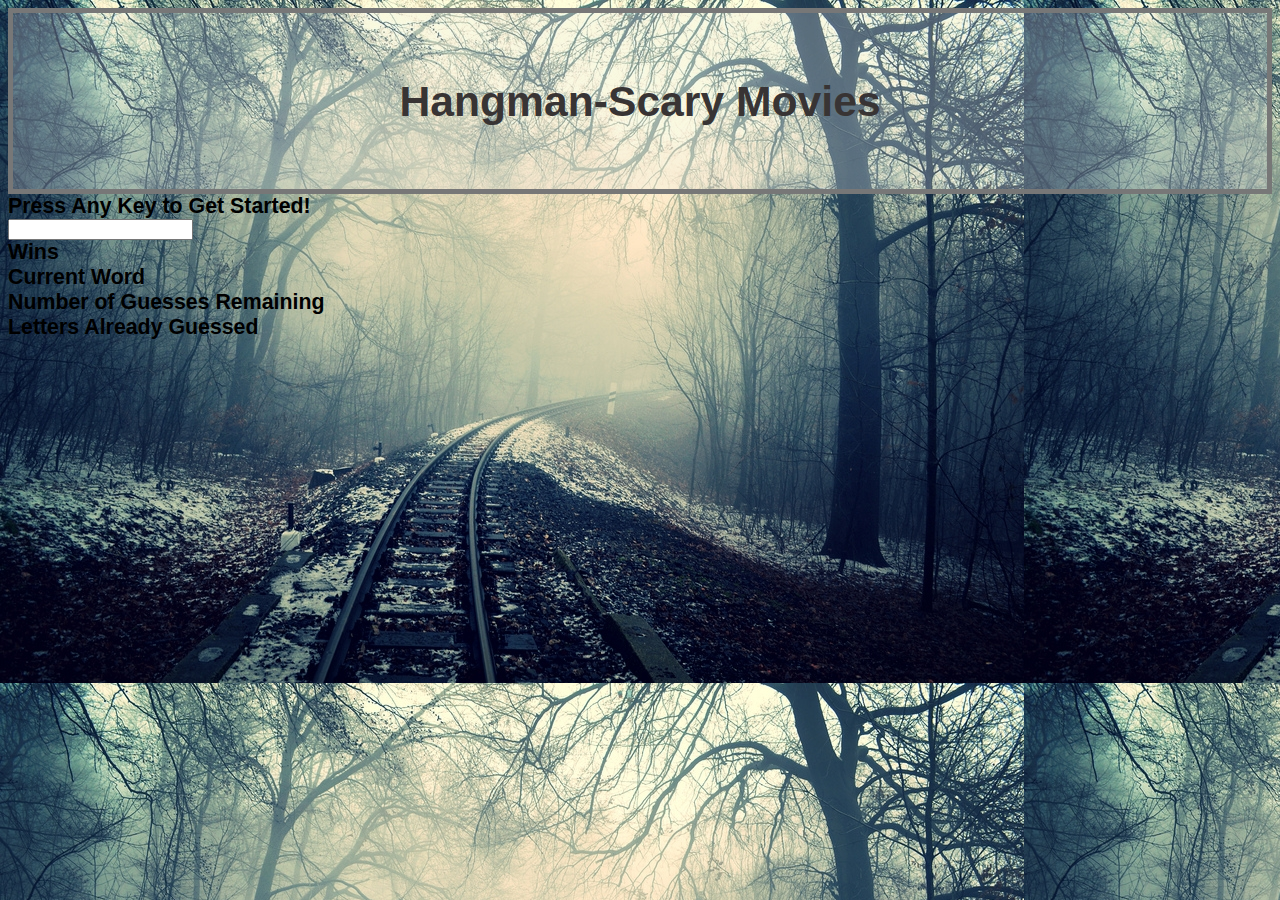
==== index.html @ 4099282a "update4" ====
<html>
    <head>
        <title>Hangman Game</title>
        <link rel="stylesheet" type="text/css" href="style.css">
        <link rel ="stylesheet" type="images" href="images">
    </head>
    <body>
            <div class="row">
                    <header>
                        <h1>Hangman-Scary Movies</h1>
                    </header>
            </div>
            <div class="row">
            <section class="">
                    <div class=>Press Any Key to Get Started!</div>    
                    <div class=>
                            <input id=  type='text' maxlength='1'/>
                    </div>
                    <div class= <div> Wins </div>
                    <div class= >Current Word</div>
             
                    <div class= >Number of Guesses Remaining</div>
                    <div class= >Letters Already Guessed</div>   
                    
                    <div class= "guesses-left"> </div>

                    <div class= "word-blanks"> </div>
                    
                        
            </section>
            
            </div>
        

</body>
<script src='hangman.js'></script>
</html>
---- style.css ----
body { 
    font-family:sans-serif; 
    font-weight:bold; 
    font-size:16pt;
    background-image: url("images/mistyCurve.jpeg");
}
header {
    background-color:#ebebeb44;
    padding:35px;
    border:5px solid #777;
    color: #383434;
    text-align: center;
}
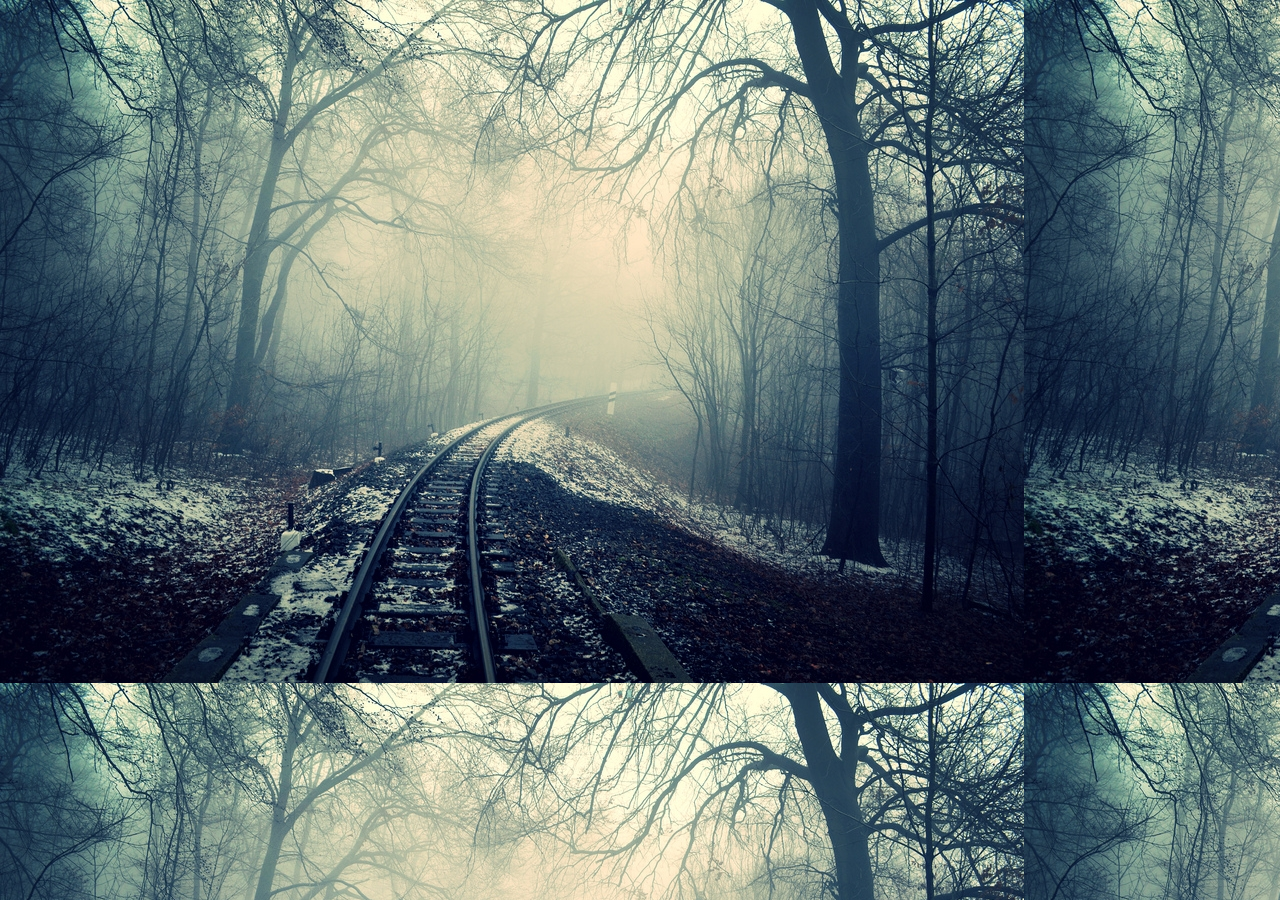
==== commit 40ed6482: "javaUpdate2" ====
--- a/index.html
+++ b/index.html
@@ -4,6 +4,7 @@
         <link rel="stylesheet" type="text/css" href="style.css">
         <link rel ="stylesheet" type="images" href="images">
     </head>
+    <script type="text/javascript"
     <body>
             <div class="row">
                     <header>
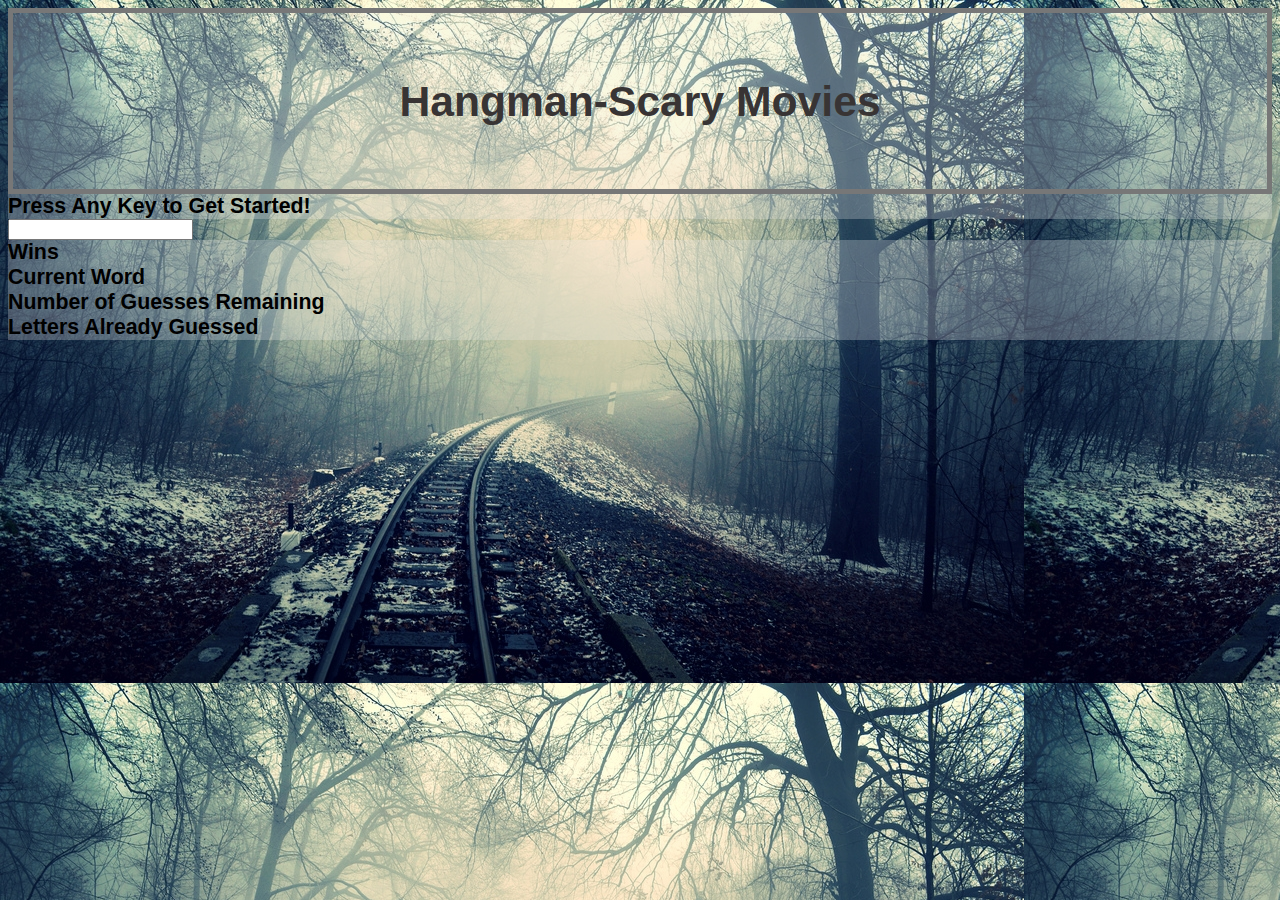
==== commit 5254f984: "cssFloat" ====
--- a/index.html
+++ b/index.html
@@ -4,7 +4,7 @@
         <link rel="stylesheet" type="text/css" href="style.css">
         <link rel ="stylesheet" type="images" href="images">
     </head>
-    <script type="text/javascript"
+  
     <body>
             <div class="row">
                     <header>
@@ -13,15 +13,15 @@
             </div>
             <div class="row">
             <section class="">
-                    <div class=>Press Any Key to Get Started!</div>    
-                    <div class=>
+                    <div class = "pressKey">Press Any Key to Get Started!</div>    
+                    <div class = "input"> 
                             <input id=  type='text' maxlength='1'/>
                     </div>
-                    <div class= <div> Wins </div>
-                    <div class= >Current Word</div>
+                    <div class = "wins"> Wins </div>
+                    <div class = "currentWords" >Current Word</div>
              
-                    <div class= >Number of Guesses Remaining</div>
-                    <div class= >Letters Already Guessed</div>   
+                    <div class = "numberGuesses" >Number of Guesses Remaining</div>
+                    <div class = "letters"> Letters Already Guessed </div>   
                     
                     <div class= "guesses-left"> </div>
 
@@ -34,5 +34,6 @@
         
 
 </body>
-<script src='hangman.js'></script>
+</script src= 'hangman.js'>
+
 </html>--- a/style.css
+++ b/style.css
@@ -12,3 +12,24 @@
     text-align: center;
 }
 
+.pressKey{
+    background-color:#ebebeb44;
+}
+.wins{
+    background-color:#ebebeb44;
+}
+.currentWords{
+    background-color:#ebebeb44;
+}
+.numberGuesses{
+    background-color: #ebebeb44;
+}
+.letters{
+    background-color: #ebebeb44;
+}
+.guesses-left{
+    background-color: #ebebeb44;
+}
+.word-blanks{
+    background-color: #ebebeb44;
+}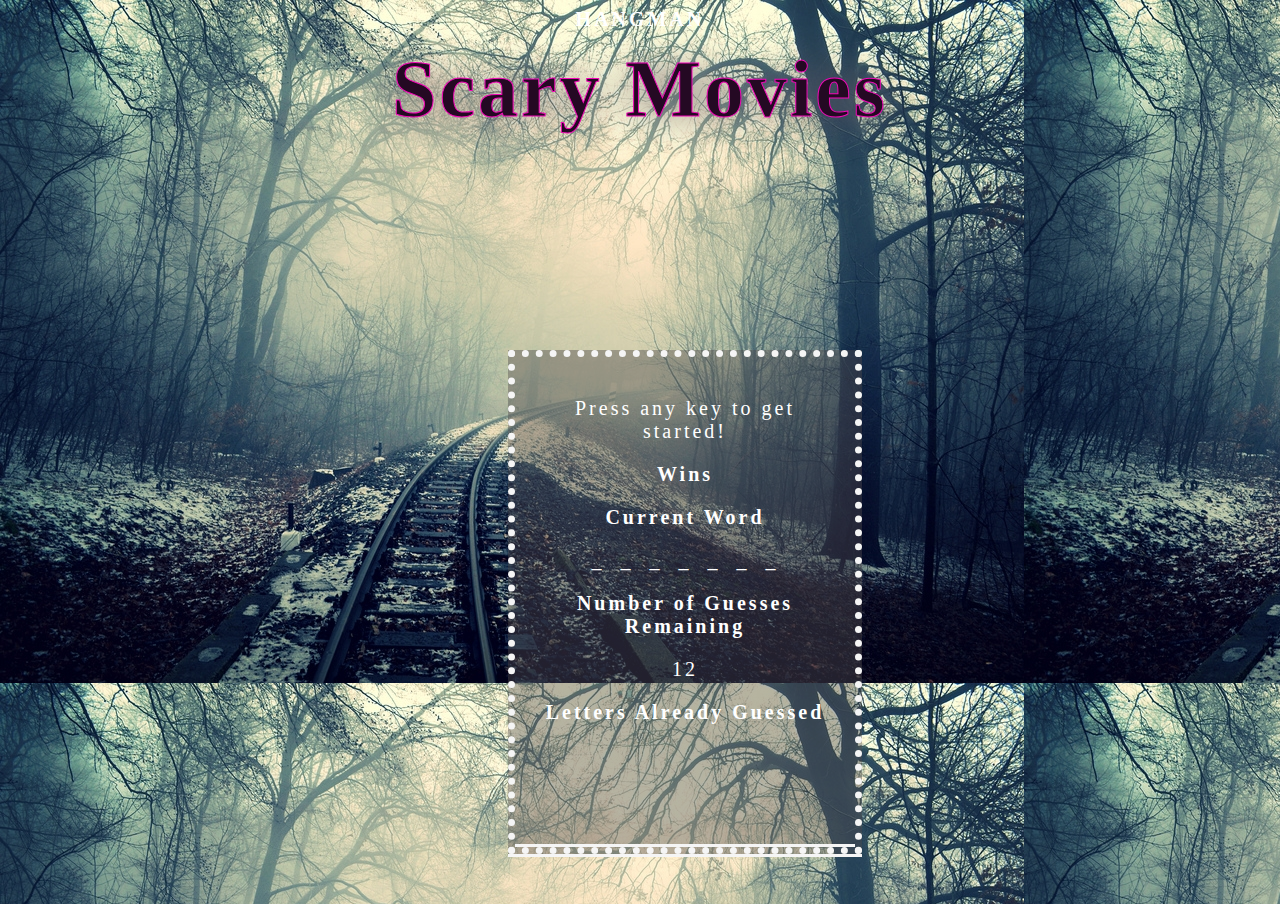
==== commit 57ab5d1d: "gameChanges2" ====
--- a/index.html
+++ b/index.html
@@ -6,34 +6,34 @@
     </head>
   
     <body>
-            <div class="row">
-                    <header>
-                        <h1>Hangman-Scary Movies</h1>
-                    </header>
-            </div>
-            <div class="row">
-            <section class="">
-                    <div class = "pressKey">Press Any Key to Get Started!</div>    
-                    <div class = "input"> 
-                            <input id=  type='text' maxlength='1'/>
+                <div id="wrapper">
+                      <h1 class="chrome">HANGMAN</h1>
+                      <h3 class="scary">Scary Movies</h3>
                     </div>
-                    <div class = "wins"> Wins </div>
-                    <div class = "currentWords" >Current Word</div>
-             
-                    <div class = "numberGuesses" >Number of Guesses Remaining</div>
-                    <div class = "letters"> Letters Already Guessed </div>   
-                    
-                    <div class= "guesses-left"> </div>
-
-                    <div class= "word-blanks"> </div>
-                    
-                        
-            </section>
-            
-            </div>
-        
+                
+                    <div id="container">
+                      <h2 id="music"></h2>
+                        <div id="game-section">
+                        <p>Press any key to get started!</p>
+                        <div>
+                          <h3 class="section-title">Wins</h3>
+                          <div id="wins"></div>
+                        </div>
+                        <div id="current-word-section">
+                          <h3 class="section-title">Current Word</h3>
+                          <div id="current-word"></div>
+                        </div>
+                        <div id="guesses-remaining-section">
+                          <h3 class="section-title">Number of Guesses Remaining</h3>
+                          <div id="guesses-remaining"></div>
+                        </div>
+                        <div id="guessed-letters-section">
+                          <h3 class="section-title">Letters Already Guessed</h3>
+                          <div id="guessed-letters"></div>
+                        </div>
+                      </div>
+                    </div>
 
 </body>
-</script src= 'hangman.js'>
-
+<script type="text/javascript" src="hangman.js"></script>
 </html>--- a/style.css
+++ b/style.css
@@ -1,35 +1,56 @@
-body { 
-    font-family:sans-serif; 
-    font-weight:bold; 
-    font-size:16pt;
+#container {
+    position: absolute;
+    top: 300px;
+    left: 500px;
+  }
+  
+  h2 {
+    font-size: 50px;
+  }
+  
+  div {
+    text-align: center;
+  }
+  
+  .band-image {
+    width: 250px;
+    height: 200px;
+    border-radius: 25px;
+  }
+ 
+  #game-section {
+    float: left;
+    width: 300px;
+    height: 450px;
+    padding: 20px;
+    margin-bottom: 50px;
+    background-color: #504c4f6b;
+    border: 7px dotted #f5f5f5;
+    box-shadow: inset 0 -3px 0 0 #f5f5f5, 0 3px 0 0 #f5f5f5;
+  }
+  body {
+    position: relative;
+    color: #fff;
+    background: #000;
     background-image: url("images/mistyCurve.jpeg");
-}
-header {
-    background-color:#ebebeb44;
-    padding:35px;
-    border:5px solid #777;
-    color: #383434;
+  }
+  
+  * {
+    font-family: "Permanent Marker", cursive;
+    font-size: 20px;
+    letter-spacing: 3px;
+  }
+
+.scary {
     text-align: center;
-}
-
-.pressKey{
-    background-color:#ebebeb44;
-}
-.wins{
-    background-color:#ebebeb44;
-}
-.currentWords{
-    background-color:#ebebeb44;
-}
-.numberGuesses{
-    background-color: #ebebeb44;
-}
-.letters{
-    background-color: #ebebeb44;
-}
-.guesses-left{
-    background-color: #ebebeb44;
-}
-.word-blanks{
-    background-color: #ebebeb44;
-}+    margin: 0;
+    font-family: "Mr Dafoe", cursive;
+    font-size: 80px;
+    color: #240923;
+    filter: drop-shadow(2px 2px 20px #685b65);
+    -webkit-text-stroke: 1px #f008b7;
+  }
+  
+  .windows .dreams {
+    -webkit-text-stroke: 4px #f008b7;
+  }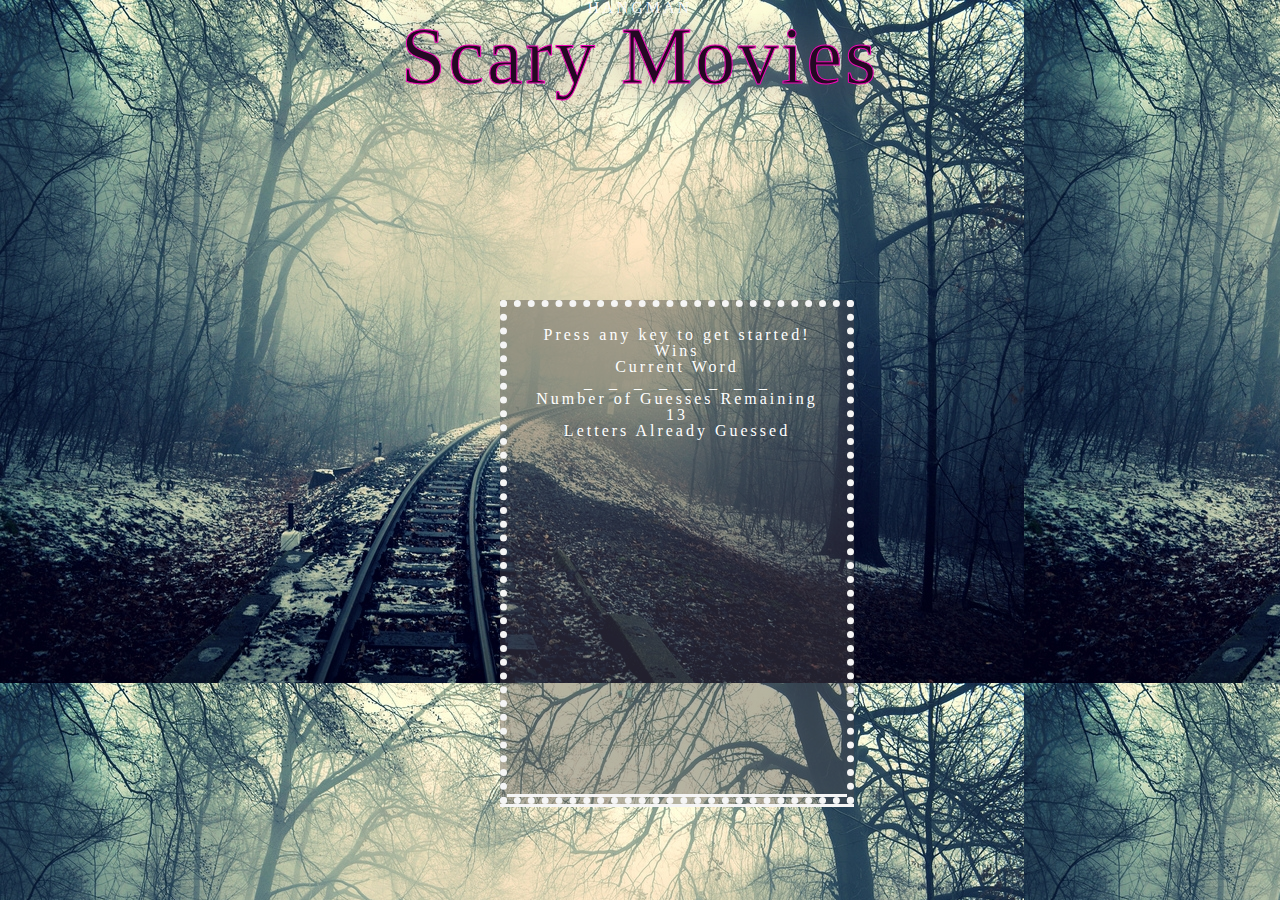
==== commit d7499481: "cssChanges" ====
--- a/index.html
+++ b/index.html
@@ -1,6 +1,7 @@
 <html>
     <head>
         <title>Hangman Game</title>
+        <link rel="stylesheet" type="text/css" href="reset.css">
         <link rel="stylesheet" type="text/css" href="style.css">
         <link rel ="stylesheet" type="images" href="images">
     </head>
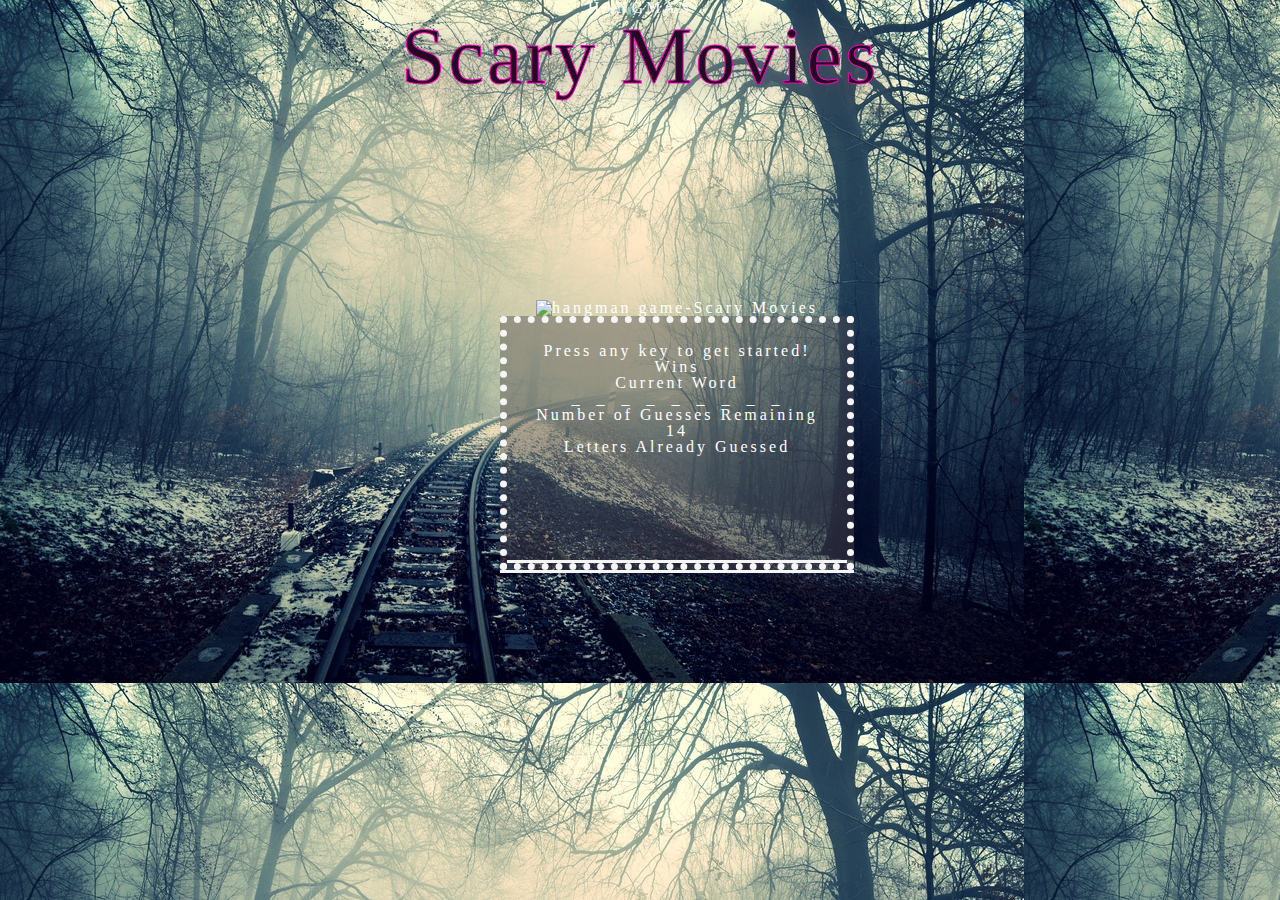
==== commit be8103a5: "imageUpdate" ====
--- a/index.html
+++ b/index.html
@@ -13,7 +13,7 @@
                     </div>
                 
                     <div id="container">
-                      <h2 id="music"></h2>
+                        <div id="band-div"><img src="images/hangman-boardgame.jpg" alt="hangman game-Scary Movies"></div>
                         <div id="game-section">
                         <p>Press any key to get started!</p>
                         <div>
--- a/style.css
+++ b/style.css
@@ -1,4 +1,11 @@
-#container {
+
+  body {
+    position: relative;
+    color: #fff;
+    background: #000;
+    background-image: url("images/mistyCurve.jpeg");
+  }
+  #container {
     position: absolute;
     top: 300px;
     left: 500px;
@@ -21,18 +28,12 @@
   #game-section {
     float: left;
     width: 300px;
-    height: 450px;
+    height: 200px;
     padding: 20px;
     margin-bottom: 50px;
     background-color: #504c4f6b;
     border: 7px dotted #f5f5f5;
     box-shadow: inset 0 -3px 0 0 #f5f5f5, 0 3px 0 0 #f5f5f5;
-  }
-  body {
-    position: relative;
-    color: #fff;
-    background: #000;
-    background-image: url("images/mistyCurve.jpeg");
   }
   
   * {
